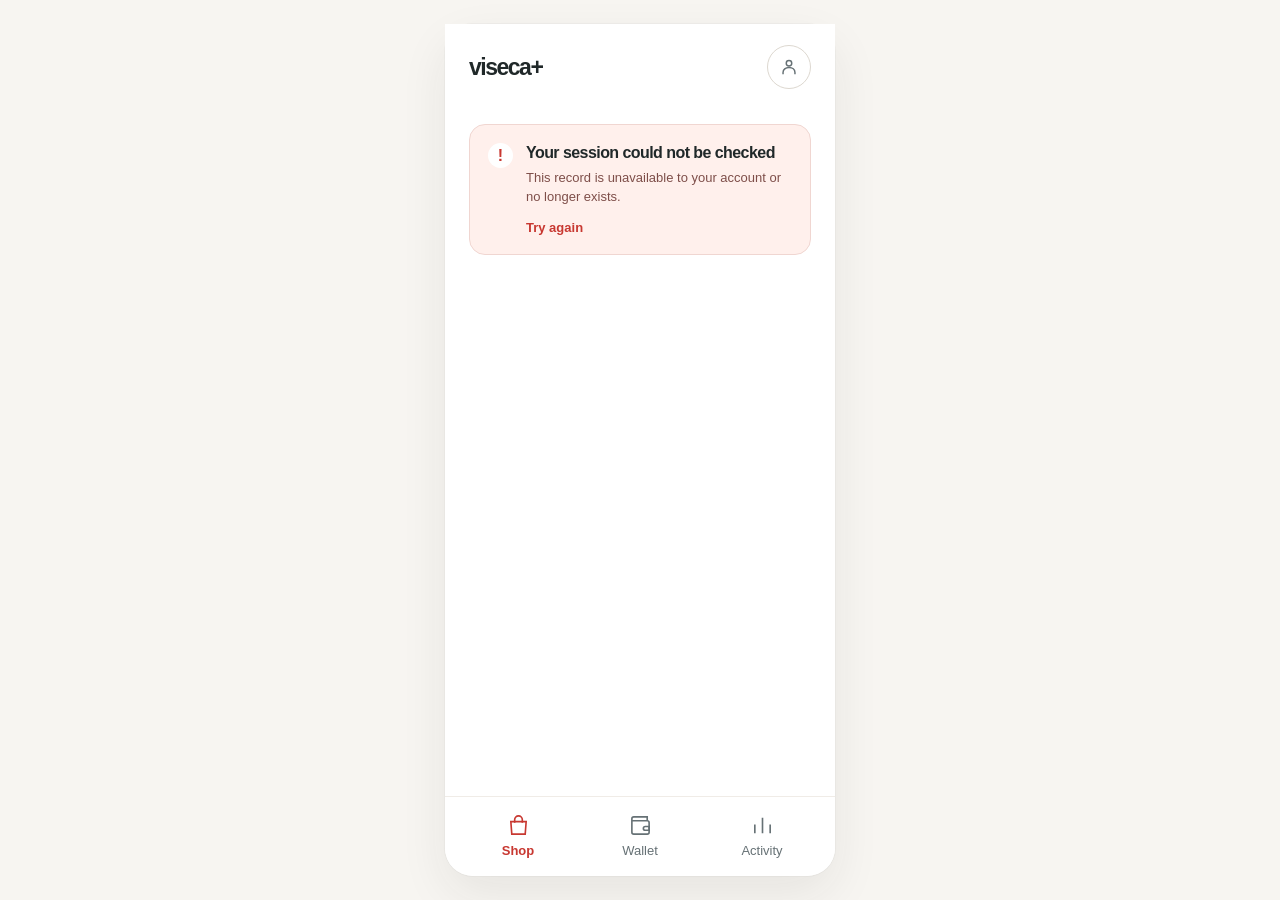
==== app/index.html @ e8a4b371 "Merge pull request #51 from davidfarah2003/lane/app-outcome-copy app: clarify resolved outcomes and " ====
<!doctype html>
<html lang="en">
<head>
  <meta charset="utf-8" />
  <meta name="viewport" content="width=device-width, initial-scale=1" />
  <meta name="theme-color" content="#f7f5f1" />
  <meta name="description" content="Shop with an agent and review its spending permissions in Viseca Wallet." />
  <title>Viseca+ | Shop and Wallet</title>
  <link rel="icon" href="./favicon.svg" type="image/svg+xml" />
  <link rel="stylesheet" href="./styles.css" />
  <script src="./api.js" defer></script>
  <script src="./app.js" defer></script>
</head>
<body>
  <div class="app-shell">
    <header class="app-header">
      <button class="wordmark" type="button" data-route="shop" aria-label="Viseca+ Shop">viseca<span>+</span></button>
      <button class="account-button" type="button" data-action="account" aria-label="Account"><svg viewBox="0 0 24 24" fill="none" stroke="currentColor" stroke-width="1.6" aria-hidden="true"><circle cx="12" cy="8" r="3"/><path d="M5.5 20v-2c0-3.2 2.8-5.5 6.5-5.5s6.5 2.3 6.5 5.5v2"/></svg></button>
    </header>
    <main id="main-content" tabindex="-1">
      <div id="screen" aria-live="polite" aria-busy="true"><div class="loading-state"><span class="spinner" aria-hidden="true"></span>Opening Wallet…</div></div>
    </main>
    <nav class="bottom-nav" aria-label="Main navigation">
      <button type="button" data-route="shop" class="nav-button is-active" aria-current="page"><svg viewBox="0 0 24 24" fill="none" stroke="currentColor" stroke-width="1.7" aria-hidden="true"><path d="M4 8h16l-1 13H5L4 8Z"/><path d="M8 9V6a4 4 0 0 1 8 0v3"/></svg><span>Shop</span></button>
      <button type="button" data-route="wallet" class="nav-button"><svg viewBox="0 0 24 24" fill="none" stroke="currentColor" stroke-width="1.7" aria-hidden="true"><path d="M3 7V5a2 2 0 0 1 2-2h14v4M3 7h16a2 2 0 0 1 2 2v10a2 2 0 0 1-2 2H5a2 2 0 0 1-2-2V7Z"/><path d="M17 13h4v4h-4a2 2 0 1 1 0-4Z"/></svg><span>Wallet</span><i id="wallet-indicator" hidden></i></button>
      <button type="button" data-route="activity" class="nav-button"><svg viewBox="0 0 24 24" fill="none" stroke="currentColor" stroke-width="1.7" aria-hidden="true"><path d="M4 20V11M12 20V4M20 20v-9"/></svg><span>Activity</span></button>
    </nav>
  </div>
  <div id="overlay-root"></div>
  <div id="toast-root" class="toast-root" aria-live="assertive" aria-atomic="true"></div>
</body>
</html>
---- app/styles.css ----
:root {
  color-scheme: light;
  --canvas: #f7f5f1;
  --surface: #fff;
  --ink: #202829;
  --muted: #667175;
  --line: #e9e5df;
  --accent: #c83831;
  --accent-dark: #ac2e28;
  --accent-soft: #fff0ec;
  --amber: #8b551a;
  --amber-soft: #fff5df;
  --green: #13634f;
  --green-soft: #ebf8f3;
  --shadow: 0 18px 48px rgb(33 39 38 / 8%);
  font-family: Inter, ui-sans-serif, -apple-system, BlinkMacSystemFont, "Segoe UI", sans-serif;
  font-synthesis: none;
  text-rendering: optimizeLegibility;
  -webkit-font-smoothing: antialiased;
}

*, *::before, *::after { box-sizing: border-box; }
html { min-width: 320px; background: var(--canvas); }
body { min-width: 320px; min-height: 100vh; margin: 0; color: var(--ink); background: var(--canvas); }
button, input, textarea, select { font: inherit; }
button { -webkit-tap-highlight-color: transparent; }
button:not(:disabled) { cursor: pointer; }
button:disabled { cursor: not-allowed; opacity: .48; }
a { color: inherit; }
img, svg { display: block; max-width: 100%; }
textarea { resize: vertical; }
.composer textarea { resize: none; }
:focus-visible { outline: 3px solid var(--accent); outline-offset: 3px; }
::selection { background: #f6d2cc; color: var(--ink); }

.app-shell, .app, .shell {
  width: min(100%, 390px);
  min-height: 100dvh;
  margin-inline: auto;
  background: var(--surface);
  box-shadow: 0 0 0 1px rgb(32 40 41 / 3%), var(--shadow);
}
.app-shell, .app, .shell { position: relative; display: flex; flex-direction: column; }
.app-main, main { flex: 1; min-width: 0; }
.app-main, .main-content { padding-bottom: 0; }
.view, .shop-view, .wallet-view, .activity-view, .review-view { min-width: 0; }
.shop-view, .wallet-view, .activity-view, .review-view { padding: 28px 24px 36px; }

.app-header, .site-header, .topbar {
  display: flex;
  align-items: center;
  justify-content: space-between;
  min-height: 76px;
  padding: 18px 24px 8px;
  background: var(--surface);
}
.wordmark, .brand, .brand-word {
  color: var(--ink);
  font-size: 23px;
  font-weight: 780;
  line-height: 1;
  letter-spacing: -.065em;
  text-decoration: none;
}
.wordmark { min-height: 44px; padding: 0; border: 0; background: transparent; }
.wordmark b, .wordmark span, .brand-word span { color: var(--ink); }
.profile-button, .avatar-button, .header-avatar, .top-avatar, .account-button {
  display: grid;
  width: 44px;
  height: 44px;
  flex: 0 0 44px;
  place-items: center;
  border: 1px solid #ddd8d0;
  border-radius: 50%;
  background: var(--surface);
  color: var(--muted);
}
.account-button svg { width: 22px; height: 22px; }

h1, h2, h3, p { overflow-wrap: break-word; }
h1, h2, h3 { color: var(--ink); }
h1 { margin: 0; font-size: 35px; font-weight: 720; line-height: 1.12; letter-spacing: -.045em; }
h2 { margin: 0; font-size: 23px; font-weight: 700; line-height: 1.22; letter-spacing: -.035em; }
h3 { margin: 0; font-size: 18px; font-weight: 700; line-height: 1.27; letter-spacing: -.025em; }
p { margin: 0; line-height: 1.48; }
.eyebrow, .overline, .card-label {
  display: block;
  color: var(--muted);
  font-size: 11px;
  font-weight: 670;
  line-height: 1.35;
  letter-spacing: .01em;
  text-transform: uppercase;
}
.muted, .subtitle, .view-subtitle { color: var(--muted); }
.small, small { font-size: 12px; }
.card, .need-card, .permission-card, .activity-card, .review-summary, .evidence-card {
  border-radius: 22px;
  background: var(--surface);
}

.button, .primary-button, .secondary-button, .action-button {
  display: inline-flex;
  min-height: 48px;
  align-items: center;
  justify-content: center;
  gap: 8px;
  padding: 11px 18px;
  border: 1px solid transparent;
  border-radius: 15px;
  font-size: 15px;
  font-weight: 680;
  line-height: 1.2;
  text-align: center;
  text-decoration: none;
  transition: background .18s ease, border-color .18s ease, transform .18s ease;
}
.button:active:not(:disabled), .primary-button:active:not(:disabled), .secondary-button:active:not(:disabled) { transform: translateY(1px); }
.button-primary, .primary-button, .action-button.is-primary { background: var(--accent); color: #fff; }
.button-primary:hover:not(:disabled), .primary-button:hover:not(:disabled), .action-button.is-primary:hover:not(:disabled) { background: var(--accent-dark); }
.button-secondary, .secondary-button, .action-button.is-secondary { border-color: #e3dbd2; background: #fff; color: var(--ink); }
.button-secondary:hover:not(:disabled), .secondary-button:hover:not(:disabled), .action-button.is-secondary:hover:not(:disabled) { background: #faf8f5; }
.text-button, .link-button { padding: 0; border: 0; background: transparent; color: var(--accent); font-weight: 650; }

.bottom-nav {
  position: sticky;
  z-index: 20;
  bottom: 0;
  display: grid;
  grid-template-columns: repeat(3, minmax(0, 1fr));
  min-height: calc(80px + env(safe-area-inset-bottom));
  padding: 8px 12px calc(8px + env(safe-area-inset-bottom));
  border-top: 1px solid #f0ece7;
  background: var(--surface);
}
.nav-button {
  position: relative;
  display: flex;
  min-width: 0;
  flex-direction: column;
  align-items: center;
  justify-content: center;
  gap: 6px;
  border: 0;
  background: transparent;
  color: var(--muted);
  font-size: 13px;
  font-weight: 530;
  line-height: 1.2;
}
.nav-button svg, .nav-button .nav-icon { width: 23px; height: 23px; color: currentColor; }
.nav-button[aria-current="page"], .nav-button.is-active, .nav-button.active { color: var(--accent); font-weight: 700; }
.nav-button i { position: absolute; top: 8px; right: calc(50% - 19px); width: 6px; height: 6px; border: 1px solid #fff; border-radius: 50%; background: var(--accent); }

.shop-view { min-height: calc(100dvh - 156px); display: flex; flex-direction: column; }
.shop-intro { padding-top: 22px; }
.shop-intro h1 { max-width: 300px; font-size: 39px; line-height: 1.13; }
.shop-intro p { margin-top: 10px; color: var(--muted); }
.orbit {
  position: relative;
  display: grid;
  width: min(100%, 290px);
  height: 150px;
  flex: 0 0 auto;
  place-items: center;
  margin: 28px auto 24px;
}
.orbit-ring {
  position: absolute;
  width: 230px;
  height: 77px;
  border: 1px solid #e9e4df;
  border-radius: 50%;
}
.orbit-ring.one { transform: rotate(-13deg); animation: orbit-one 15s ease-in-out infinite alternate; }
.orbit-ring.two { transform: rotate(13deg); animation: orbit-two 17s ease-in-out infinite alternate; }
.orbit-glow { position: absolute; inset: 17px 17px; border-radius: 50%; background: radial-gradient(ellipse, #fcebe8 0, #f9f3ed 30%, transparent 70%); filter: blur(9px); animation: orbit-breathe 6s ease-in-out infinite alternate; }
.category-float { position: absolute; z-index: 2; display: inline-flex; align-items: center; gap: 4px; padding: 5px 9px; border: 1px solid #eee7df; border-radius: 100px; background: rgb(255 255 255 / 88%); color: #556267; box-shadow: 0 5px 18px rgb(49 34 31 / 6%); font-size: 10px; font-weight: 620; letter-spacing: .02em; animation: category-drift 5s ease-in-out infinite alternate; }
.category-float svg { width: 12px; height: 12px; flex: 0 0 12px; }
.category-float.tech { left: 2px; top: 11px; }
.category-float.travel { right: 3px; top: 8px; animation-delay: -2s; }
.category-float.gifts { left: 3px; bottom: 10px; animation-delay: -3s; }
.category-float.home { right: 2px; bottom: 13px; animation-delay: -1s; }
.category-float.style { left: calc(50% - 19px); bottom: -9px; animation-delay: -4s; }
@keyframes orbit-one { to { transform: rotate(-21deg) scale(1.04); } }
@keyframes orbit-two { to { transform: rotate(22deg) scale(.98); } }
@keyframes orbit-breathe { to { opacity: .55; transform: scale(1.12); } }
@keyframes category-drift { to { transform: translateY(-6px); } }
.orbit-center, .orbit-core {
  position: relative;
  z-index: 1;
  display: grid;
  width: 56px;
  height: 56px;
  place-items: center;
  border: 1px solid var(--accent);
  border-radius: 50%;
  background: #fff;
  color: var(--accent);
  font-size: 26px;
}
.orbit-dot { position: absolute; z-index: 1; width: 7px; height: 7px; border-radius: 50%; background: var(--accent); }
.orbit-dot { left: 13%; top: 34%; }
.orbit-dot::after { position: absolute; left: 205px; top: 31px; width: 6px; height: 6px; border-radius: 50%; background: var(--muted); content: ""; }
.composer {
  position: relative;
  display: grid;
  min-height: 136px;
  padding: 20px 20px 54px;
  border: 1px solid #e4ded6;
  border-radius: 23px;
  background: #fff;
}
.composer textarea, .composer input {
  width: 100%;
  min-height: 38px;
  padding: 0;
  border: 0;
  outline: 0;
  background: transparent;
  color: var(--ink);
  font-size: 17px;
  line-height: 1.45;
}
.composer textarea { min-height: 62px; padding-right: 50px; overflow-y: hidden; }
.composer textarea::placeholder, .composer input::placeholder { color: #687479; opacity: 1; }
.composer:focus-within { border-color: var(--accent); box-shadow: 0 0 0 3px rgb(200 56 49 / 10%); }
.prompt-example { display: grid; gap: 7px; min-height: 98px; margin-top: 15px; padding: 13px 16px; border: 1px solid #f0e9e5; border-radius: 17px; background: linear-gradient(125deg, #fffefd 20%, #fbf6f2 100%); color: var(--muted); }
.prompt-example span { color: #525e61; font-size: 10px; font-weight: 650; letter-spacing: .07em; }
.prompt-example button { display: flex; min-height: 44px; align-items: center; padding: 0; border: 0; background: transparent; color: #58666a; font-size: 14px; line-height: 1.35; text-align: left; text-shadow: 0 0 15px rgb(200 56 49 / 8%); }
.prompt-example button::before { width: 7px; height: 7px; flex: 0 0 7px; margin-right: 11px; border-radius: 50%; background: var(--accent); box-shadow: 0 0 0 5px rgb(200 56 49 / 7%); content: ""; }
.prompt-example button:hover { color: var(--accent-dark); }
.request-hint { margin-top: 10px; color: #566468; font-size: 12px; line-height: 1.45; }
.clarification { display: grid; gap: 9px; margin-top: 15px; padding: 15px; border: 1px solid #f0e9e5; border-radius: 17px; background: linear-gradient(125deg, #fffefd 20%, #fbf6f2 100%); }
.clarification label { color: var(--ink); font-size: 14px; font-weight: 650; }
.clarification textarea { width: 100%; min-height: 72px; padding: 11px 12px; border: 1px solid #e4ded6; border-radius: 12px; background: #fff; color: var(--ink); font-size: 14px; line-height: 1.45; resize: none; overflow-y: hidden; }
.clarification small { color: var(--muted); font-size: 11px; line-height: 1.45; }
.composer-actions { display: flex; align-items: flex-end; justify-content: space-between; gap: 12px; }
.composer-submit, .send-button {
  display: grid;
  width: 42px;
  height: 42px;
  flex: 0 0 42px;
  place-items: center;
  border: 0;
  border-radius: 15px;
  background: #e9e6e1;
  color: #687479;
  font-size: 24px;
}
.composer-submit:not(:disabled):hover, .send-button:not(:disabled):hover { background: var(--accent-dark); color: #fff; }
.send-button:not(:disabled) { background: var(--accent); color: #fff; }
.send-button { width: 44px; height: 44px; font-size: 13px; font-weight: 680; }
.send-button svg { width: 21px; height: 21px; }
.composer .send-button { position: absolute; right: 17px; bottom: 17px; }
.agent-state { margin-top: 20px; color: var(--accent); font-size: 14px; font-weight: 650; }
.agent-state span { color: var(--muted); font-weight: 450; }
.agent-state button { width: fit-content; padding: 0; border: 0; background: transparent; color: var(--accent); text-align: left; }
.agent-state small, .agent-state a { color: var(--muted); font-size: 13px; font-weight: 450; text-decoration: none; }
.shop-plan { margin-top: 24px; padding: 20px; border: 1px solid var(--line); border-radius: 20px; background: #fff; }
.shop-plan h2 { font-size: 20px; }
.shop-plan p { margin-top: 8px; color: var(--muted); }
.shop-plan .text-button { margin-top: 17px; }
.external-agent { margin-top: 12px; color: var(--muted); font-size: 13px; line-height: 1.5; }

.page-title { margin-bottom: 22px; }
.page-title h1 { font-size: 36px; }
.section-kicker { color: var(--muted); font-size: 11px; font-weight: 650; line-height: 1.3; text-transform: uppercase; }
.section-kicker.amber-text { color: var(--amber); }
.calm-copy { color: var(--muted); font-size: 14px; line-height: 1.52; }
.wallet-view, .activity-view { min-height: calc(100dvh - 156px); padding-top: 35px; background: var(--canvas); }
.wallet-tabs, .inspector-tabs {
  display: grid;
  grid-template-columns: repeat(3, minmax(0, 1fr));
  gap: 3px;
  min-height: 52px;
  padding: 4px;
  border-radius: 16px;
  background: #f6f4f1;
}
.wallet-tabs button, .inspector-tabs button {
  min-width: 0;
  padding: 7px 5px;
  border: 0;
  border-radius: 12px;
  background: transparent;
  color: var(--muted);
  font-size: 13px;
  font-weight: 580;
}
.wallet-tabs button.selected, .wallet-tabs button[aria-selected="true"], .inspector-tabs button.selected, .inspector-tabs button[aria-selected="true"] {
  background: #fff;
  color: var(--ink);
  font-weight: 700;
  box-shadow: 0 2px 8px rgb(32 40 41 / 5%);
}
.wallet-section { display: grid; align-content: start; gap: 20px; padding-top: 39px; }
.wallet-section > h2 { font-size: 20px; }
.wallet-section > .calm-copy { margin-top: -4px; }
#pending-list { display: grid; gap: 18px; }
.need-card {
  position: relative;
  display: grid;
  gap: 9px;
  width: 100%;
  min-height: 150px;
  padding: 23px 50px 22px 20px;
  border: 0;
  border-radius: 23px;
  background: #fff;
  color: var(--ink);
  text-align: left;
  transition: transform .18s ease, box-shadow .18s ease;
}
.wallet-section > .need-card, #pending-list > .need-card { box-shadow: 0 0 0 1px #f3efea; }
.need-card:hover { transform: translateY(-2px); box-shadow: 0 8px 24px rgb(32 40 41 / 8%); }
.need-card .section-kicker { font-size: 10px; }
.need-card strong { font-size: 20px; font-weight: 700; line-height: 1.25; letter-spacing: -.02em; }
.need-card > span:not(.section-kicker) { color: var(--muted); font-size: 15px; line-height: 1.35; }
.need-card small { color: var(--amber); font-size: 13px; line-height: 1.4; }
.need-card b { position: absolute; right: 24px; top: 50%; transform: translateY(-50%); color: var(--accent); font-size: 30px; font-weight: 350; line-height: 1; }
.need-card.uncertain-card { background: var(--amber-soft); box-shadow: none; }
.uncertain-card .section-kicker, .uncertain-card b { color: var(--amber); }
.permission-card { display: grid; gap: 10px; padding: 23px 21px; background: var(--green-soft); }
.permission-card .section-kicker { color: var(--green); }
.permission-card h3 { font-size: 20px; }
.permission-card > strong { font-size: 34px; font-weight: 720; letter-spacing: -.04em; }
.permission-card > p { color: #47695e; font-size: 13px; }
.permission-stats { display: grid; grid-template-columns: 1fr auto; gap: 12px 10px; margin-top: 10px; padding-top: 18px; border-top: 1px solid rgb(19 99 79 / 13%); font-size: 13px; }
.permission-stats span { color: #526d63; }
.permission-stats b { color: var(--ink); text-align: right; }
.rule-group { display: grid; gap: 14px; padding: 20px; border: 1px solid var(--line); border-radius: 19px; background: #fff; }
.rule-group h3 { font-size: 17px; }
.rule-group > p { color: var(--muted); font-size: 14px; }
.rule-item { display: flex; align-items: flex-start; gap: 10px; color: var(--ink); font-size: 14px; line-height: 1.43; }
.rule-item + .rule-item { padding-top: 13px; border-top: 1px solid var(--line); }
.rule-check { color: var(--green); font-weight: 750; }
.rule-actions { display: grid; gap: 14px; margin-top: 2px; }
.danger-link { width: fit-content; padding: 7px 0; border: 0; background: transparent; color: var(--accent); font-weight: 670; }
.outline-button {
  display: inline-flex;
  min-height: 47px;
  align-items: center;
  justify-content: center;
  padding: 10px 18px;
  border: 1px solid #e2d9d1;
  border-radius: 15px;
  background: #fff;
  color: var(--ink);
  font-size: 14px;
  font-weight: 680;
  text-align: center;
}
.outline-button:hover:not(:disabled) { border-color: var(--accent); color: var(--accent); }
.wallet-empty { padding: 30px 20px; border-radius: 20px; background: #fff; }
.wallet-empty h2 { font-size: 18px; }
.wallet-empty p { margin-top: 9px; color: var(--muted); font-size: 14px; }

.activity-tabs { display: flex; gap: 5px; justify-content: space-between; margin-bottom: 33px; }
.activity-tabs button { min-height: 44px; padding: 8px 13px; border: 0; border-radius: 24px; background: transparent; color: var(--muted); font-size: 13px; font-weight: 570; }
.activity-tabs button.selected, .activity-tabs button[aria-selected="true"] { background: var(--ink); color: #fff; }
#activity-list { display: grid; gap: 13px; }
.date-group { margin: 5px 0 10px; color: var(--muted); font-size: 13px; font-weight: 600; }
.activity-card { display: grid; gap: 14px; width: 100%; padding: 22px 19px; border: 1px solid #f3f0eb; border-radius: 22px; background: #fff; text-align: left; transition: box-shadow .18s ease, transform .18s ease; }
.activity-card:hover { transform: translateY(-2px); box-shadow: 0 8px 24px rgb(32 40 41 / 7%); }
.activity-card-top { display: flex; align-items: center; gap: 11px; min-width: 0; }
.activity-card-top strong { min-width: 0; flex: 1; overflow: hidden; color: var(--ink); font-size: 16px; font-weight: 700; text-overflow: ellipsis; white-space: nowrap; }
.activity-card-top b { color: var(--ink); font-size: 15px; font-weight: 690; white-space: nowrap; }
.outcome-icon { display: grid; width: 20px; height: 20px; flex: 0 0 20px; place-items: center; font-size: 17px; font-weight: 700; }
.outcome-icon.approved { color: var(--green); }
.outcome-icon.blocked { color: var(--accent); }
.outcome-icon.uncertain { color: var(--amber); }
.activity-product { color: var(--muted); font-size: 14px; }
.activity-card-bottom { display: flex; align-items: center; justify-content: space-between; gap: 12px; font-size: 12px; }
.activity-card-bottom .approved { color: var(--green); font-weight: 650; }
.activity-card-bottom .blocked { color: var(--accent); font-weight: 650; }
.activity-card-bottom .uncertain { color: var(--amber); font-weight: 650; }
.activity-card-bottom time { color: var(--muted); }
.activity-disclaimer { margin-top: 42px; color: var(--muted); font-size: 12px; line-height: 1.6; }
.activity-view { display: flex; min-height: calc(100dvh - 156px); flex-direction: column; }
#activity-list { flex: 1; }
.activity-disclaimer { margin-top: auto; padding-top: 42px; }

.review-view { display: flex; min-height: calc(100dvh - 156px); flex-direction: column; padding-top: 15px; padding-bottom: 0; }
.back-button { width: fit-content; min-height: 44px; margin: 0 0 12px; padding: 2px 0; border: 0; background: transparent; color: var(--accent); font-size: 14px; font-weight: 620; }
.review-view .page-title { margin-bottom: 8px; }
.review-view .page-title h1 { font-size: 31px; }
.review-subtitle { margin-bottom: 25px; color: var(--muted); font-size: 14px; }
.review-summary { display: grid; gap: 11px; padding: 23px 21px; border: 1px solid #f0ebe5; background: #fff; }
.review-summary h2 { font-size: 19px; }
.review-summary > strong { margin-top: 9px; font-size: 38px; font-weight: 720; letter-spacing: -.045em; line-height: 1.1; }
.review-summary > small { color: var(--muted); font-size: 10px; font-weight: 650; letter-spacing: .025em; }
.review-rules { display: grid; gap: 15px; margin-top: 27px; }
.review-rules > h2, .questions > h2 { font-size: 19px; }
.review-rules .rule-group { padding: 15px 17px; }
.review-rules .rule-group h3 { color: var(--muted); font-size: 14px; }
.review-rules details, .inspector-body details { border-bottom: 1px solid var(--line); }
.review-rules summary, .inspector-body summary { padding: 14px 0; color: var(--ink); font-size: 14px; font-weight: 650; cursor: pointer; }
.review-rules details p { padding-bottom: 14px; color: var(--muted); font-size: 13px; line-height: 1.5; }
.review-rules details p + p { padding-top: 9px; border-top: 1px solid var(--line); }
.questions { display: grid; gap: 16px; margin-top: 26px; }
.question { display: grid; gap: 13px; padding: 18px; border: 1px solid var(--line); border-radius: 18px; background: #fff; }
.question > strong { font-size: 14px; line-height: 1.4; }
.choices { display: flex; flex-wrap: wrap; gap: 8px; }
.choices button { min-height: 44px; padding: 7px 13px; border: 1px solid var(--line); border-radius: 11px; background: #fff; color: var(--muted); font-size: 13px; }
.choices button.selected, .choices button[aria-pressed="true"] { border-color: var(--accent); background: var(--accent-soft); color: var(--accent-dark); font-weight: 650; }
.uncertainty-note { color: var(--amber); font-size: 13px; line-height: 1.5; }
.review-spacer { flex: 1; min-height: 28px; }
.review-actions {
  position: sticky;
  z-index: 8;
  bottom: calc(80px + env(safe-area-inset-bottom));
  display: grid;
  grid-template-columns: 1fr 1.38fr;
  gap: 12px;
  margin: 0 -24px;
  padding: 16px 24px;
  border-top: 1px solid var(--line);
  background: #fff;
}

body.dialog-open { overflow: hidden; }
.overlay-backdrop {
  position: fixed;
  z-index: 50;
  inset: 0;
  display: flex;
  align-items: flex-end;
  justify-content: center;
  padding: 0;
  background: rgb(22 28 28 / 43%);
  animation: fade-in .18s ease-out;
}
.overlay {
  position: relative;
  width: min(100%, 390px);
  max-height: min(94dvh, 900px);
  overflow: auto;
  overscroll-behavior: contain;
  padding: 33px 24px calc(26px + env(safe-area-inset-bottom));
  border-radius: 25px 25px 0 0;
  background: var(--surface);
  box-shadow: 0 -16px 50px rgb(18 27 27 / 15%);
  animation: sheet-in .22s ease-out;
}
.overlay:focus { outline: 3px solid var(--accent); outline-offset: -3px; }
.overlay-close { position: absolute; top: 9px; right: 12px; display: grid; width: 44px; height: 44px; place-items: center; border: 0; border-radius: 50%; background: #f6f4f1; color: var(--muted); font-size: 22px; line-height: 1; }
.overlay > .section-kicker { max-width: calc(100% - 40px); }
.overlay h2 { margin-top: 14px; max-width: calc(100% - 8px); font-size: 26px; }
.overlay h3 { margin: 26px 0 14px; font-size: 19px; }
.overlay-intro { margin-top: 9px; color: var(--muted); font-size: 15px; line-height: 1.5; }
.overlay > .calm-copy { margin-top: 18px; }
.purchase-highlight { display: grid; gap: 8px; margin-top: 22px; padding: 20px; border-radius: 20px; background: var(--canvas); }
.purchase-highlight > span { color: var(--muted); font-size: 12px; font-weight: 650; text-transform: uppercase; }
.purchase-highlight > strong { font-size: 30px; font-weight: 710; letter-spacing: -.035em; }
.purchase-highlight > p { color: var(--muted); font-size: 14px; }
.evidence-list { display: grid; gap: 10px; }
.evidence-card { display: flex; align-items: flex-start; gap: 12px; padding: 14px 15px; border-radius: 15px; background: #f8f8f6; }
.evidence-card > span { display: grid; width: 21px; height: 21px; flex: 0 0 21px; place-items: center; border-radius: 50%; background: #fff; color: var(--muted); font-size: 13px; font-weight: 750; }
.evidence-card > div { min-width: 0; }
.evidence-card strong { display: block; font-size: 14px; font-weight: 680; text-transform: capitalize; }
.evidence-card p { margin-top: 3px; color: var(--muted); font-size: 13px; line-height: 1.4; }
.evidence-card small { display: block; margin-top: 5px; color: var(--muted); font-size: 11px; overflow-wrap: anywhere; }
.evidence-card.pass { background: var(--green-soft); }
.evidence-card.pass > span { color: var(--green); }
.evidence-card.fail { background: var(--accent-soft); }
.evidence-card.fail > span { color: var(--accent); }
.evidence-card.uncertain { background: var(--amber-soft); }
.evidence-card.uncertain > span { color: var(--amber); }
.overlay-actions { position: sticky; bottom: calc(-26px - env(safe-area-inset-bottom)); display: grid; grid-template-columns: 1fr 1.35fr; gap: 12px; margin: 25px -24px calc(-26px - env(safe-area-inset-bottom)); padding: 15px 24px calc(18px + env(safe-area-inset-bottom)); border-top: 1px solid var(--line); background: #fff; }
.overlay > .text-button { display: inline-flex; margin-top: 22px; }

.inspector-tabs { margin-top: 19px; }
.inspector-body { padding-top: 29px; }
.inspector-body > h3 { margin-top: 28px; }
.inspector-body > p { margin-top: 11px; color: var(--muted); font-size: 14px; line-height: 1.52; }
.inspector-outcome { display: grid; gap: 14px; min-height: 142px; align-content: center; padding: 22px 20px; border-radius: 21px; background: var(--green-soft); }
.inspector-outcome.approve { background: var(--green-soft); }
.inspector-outcome.decline { background: var(--accent-soft); }
.inspector-outcome.step_up { background: var(--amber-soft); }
.inspector-outcome > span { color: var(--green); font-size: 11px; font-weight: 700; }
.inspector-outcome.decline > span { color: var(--accent); }
.inspector-outcome.step_up > span { color: var(--amber); }
.inspector-outcome h3 { max-width: 265px; margin: 0; font-size: 21px; line-height: 1.2; }
.check-count { margin-top: 22px !important; font-size: 13px !important; font-weight: 650; }
.record-grid { display: grid; grid-template-columns: minmax(0, 1fr) minmax(0, 1.3fr); gap: 13px 10px; padding: 17px; border-radius: 16px; background: var(--canvas); font-size: 12px; }
.record-grid span { color: var(--muted); }
.record-grid strong { overflow-wrap: anywhere; }
pre { max-height: 260px; overflow: auto; margin: 0 0 15px; padding: 14px; border: 1px solid var(--line); border-radius: 12px; background: #f9f8f5; color: var(--ink); font-size: 11px; line-height: 1.45; white-space: pre-wrap; overflow-wrap: anywhere; }

.login-view { display: grid; gap: 18px; align-content: center; min-height: calc(100dvh - 156px); padding: 35px 24px 55px; }
.login-view h1 { font-size: 34px; }
.login-view p { color: var(--muted); font-size: 14px; }
.login-view label { margin-top: 10px; font-size: 13px; font-weight: 650; }
.login-view input { width: 100%; min-height: 49px; padding: 12px 14px; border: 1px solid #ddd8d0; border-radius: 13px; background: #fff; color: var(--ink); font-size: 15px; }
.confirmed-state { display: grid; min-height: calc(100dvh - 156px); align-content: center; justify-items: center; gap: 13px; padding: 28px 24px; text-align: center; }
.confirmed-state > span { display: grid; width: 62px; height: 62px; place-items: center; border-radius: 50%; background: var(--green-soft); color: var(--green); font-size: 29px; }
.confirmed-state p { max-width: 280px; color: var(--muted); }
.loading-state { display: flex; min-height: 270px; align-items: center; justify-content: center; gap: 11px; padding: 24px; color: var(--muted); font-size: 14px; }
.spinner { width: 17px; height: 17px; flex: 0 0 17px; border: 2px solid #e7e1da; border-top-color: var(--accent); border-radius: 50%; animation: spin .8s linear infinite; }
.error-panel { display: flex; gap: 13px; margin: 24px; padding: 18px; border: 1px solid #f0d6d1; border-radius: 16px; background: var(--accent-soft); }
.error-panel > span { display: grid; width: 25px; height: 25px; flex: 0 0 25px; place-items: center; border-radius: 50%; background: #fff; color: var(--accent); font-weight: 750; }
.error-panel h2 { font-size: 16px; }
.error-panel p { margin: 5px 0 12px; color: #7e4e49; font-size: 13px; overflow-wrap: anywhere; }
.error-panel button { padding: 0; border: 0; background: transparent; color: var(--accent); font-size: 13px; font-weight: 680; }
.toast-root { position: fixed; z-index: 70; right: max(18px, calc((100vw - 390px) / 2 + 18px)); bottom: calc(96px + env(safe-area-inset-bottom)); display: grid; gap: 8px; width: min(340px, calc(100vw - 36px)); }
.toast { padding: 13px 15px; border: 1px solid var(--line); border-radius: 14px; background: #fff; box-shadow: var(--shadow); color: var(--ink); font-size: 13px; line-height: 1.45; }
.toast.error { border-color: #edcfca; background: var(--accent-soft); color: #7e3834; }
.toast.success { border-color: #cde4d9; background: var(--green-soft); color: var(--green); }
.sr-only { position: absolute; width: 1px; height: 1px; padding: 0; margin: -1px; overflow: hidden; clip: rect(0, 0, 0, 0); white-space: nowrap; border: 0; }
[hidden] { display: none !important; }

@keyframes spin { to { transform: rotate(360deg); } }
@keyframes fade-in { from { opacity: 0; } to { opacity: 1; } }
@keyframes sheet-in { from { transform: translateY(20px); opacity: .65; } to { transform: translateY(0); opacity: 1; } }

@media (min-width: 720px) {
  body { padding: 24px; }
  .app-shell { min-height: calc(100dvh - 48px); border-radius: 28px; }
  .bottom-nav { border-radius: 0 0 28px 28px; }
  .overlay-backdrop { align-items: center; padding: 24px; }
  .overlay { max-height: min(88dvh, 900px); border-radius: 25px; }
  .toast-root { bottom: 36px; }
}
@media (max-width: 359px) {
  .shop-view, .wallet-view, .activity-view, .review-view { padding-inline: 18px; }
  .app-header { padding-inline: 18px; }
  .review-actions { margin-inline: -18px; padding-inline: 18px; }
  .activity-tabs button { padding-inline: 9px; font-size: 12px; }
  .activity-card-top { gap: 7px; }
  .activity-card-top strong, .activity-card-top b { font-size: 14px; }
}
@media (prefers-reduced-motion: reduce) {
  *, *::before, *::after { scroll-behavior: auto !important; animation-duration: .01ms !important; animation-iteration-count: 1 !important; transition-duration: .01ms !important; }
}
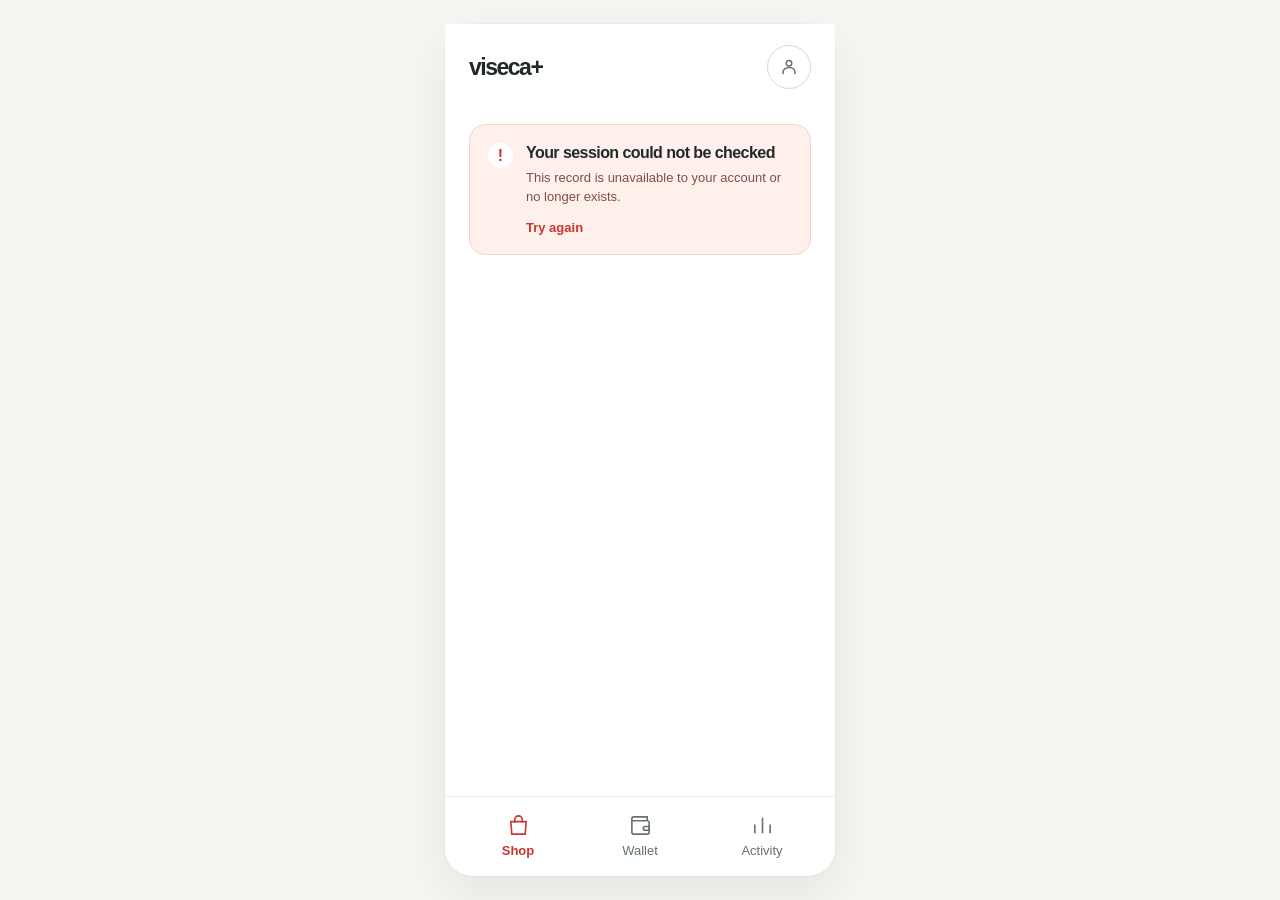
==== commit 0213c23b: "app: load reviewed manual Pair stylesheet" ====
--- a/app/index.html
+++ b/app/index.html
@@ -2,12 +2,16 @@
 <html lang="en">
 <head>
   <meta charset="utf-8" />
+  <meta name="referrer" content="no-referrer" />
   <meta name="viewport" content="width=device-width, initial-scale=1" />
   <meta name="theme-color" content="#f7f5f1" />
   <meta name="description" content="Shop with an agent and review its spending permissions in Viseca Wallet." />
   <title>Viseca+ | Shop and Wallet</title>
   <link rel="icon" href="./favicon.svg" type="image/svg+xml" />
   <link rel="stylesheet" href="./styles.css" />
+  <link rel="stylesheet" href="./identity.css" />
+  <link rel="stylesheet" href="./pair-code.css" />
+  <link rel="stylesheet" href="./harness.css" />
   <script src="./api.js" defer></script>
   <script src="./app.js" defer></script>
 </head>
--- a/app/styles.css
+++ b/app/styles.css
@@ -211,7 +211,7 @@
   border-radius: 23px;
   background: #fff;
 }
-.composer textarea, .composer input {
+.composer textarea {
   width: 100%;
   min-height: 38px;
   padding: 0;
@@ -223,7 +223,7 @@
   line-height: 1.45;
 }
 .composer textarea { min-height: 62px; padding-right: 50px; overflow-y: hidden; }
-.composer textarea::placeholder, .composer input::placeholder { color: #687479; opacity: 1; }
+.composer textarea::placeholder { color: #687479; opacity: 1; }
 .composer:focus-within { border-color: var(--accent); box-shadow: 0 0 0 3px rgb(200 56 49 / 10%); }
 .prompt-example { display: grid; gap: 7px; min-height: 98px; margin-top: 15px; padding: 13px 16px; border: 1px solid #f0e9e5; border-radius: 17px; background: linear-gradient(125deg, #fffefd 20%, #fbf6f2 100%); color: var(--muted); }
 .prompt-example span { color: #525e61; font-size: 10px; font-weight: 650; letter-spacing: .07em; }
@@ -235,10 +235,9 @@
 .clarification label { color: var(--ink); font-size: 14px; font-weight: 650; }
 .clarification textarea { width: 100%; min-height: 72px; padding: 11px 12px; border: 1px solid #e4ded6; border-radius: 12px; background: #fff; color: var(--ink); font-size: 14px; line-height: 1.45; resize: none; overflow-y: hidden; }
 .clarification small { color: var(--muted); font-size: 11px; line-height: 1.45; }
-.composer-actions { display: flex; align-items: flex-end; justify-content: space-between; gap: 12px; }
-.composer-submit, .send-button {
-  display: grid;
-  width: 42px;
+.send-button {
+  display: grid;
+  width: 44px;
   height: 42px;
   flex: 0 0 42px;
   place-items: center;
@@ -246,17 +245,16 @@
   border-radius: 15px;
   background: #e9e6e1;
   color: #687479;
-  font-size: 24px;
-}
-.composer-submit:not(:disabled):hover, .send-button:not(:disabled):hover { background: var(--accent-dark); color: #fff; }
+  font-size: 13px;
+  font-weight: 680;
+}
+.send-button:not(:disabled):hover { background: var(--accent-dark); color: #fff; }
 .send-button:not(:disabled) { background: var(--accent); color: #fff; }
-.send-button { width: 44px; height: 44px; font-size: 13px; font-weight: 680; }
+.send-button { height: 44px; }
 .send-button svg { width: 21px; height: 21px; }
 .composer .send-button { position: absolute; right: 17px; bottom: 17px; }
 .agent-state { margin-top: 20px; color: var(--accent); font-size: 14px; font-weight: 650; }
 .agent-state span { color: var(--muted); font-weight: 450; }
-.agent-state button { width: fit-content; padding: 0; border: 0; background: transparent; color: var(--accent); text-align: left; }
-.agent-state small, .agent-state a { color: var(--muted); font-size: 13px; font-weight: 450; text-decoration: none; }
 .shop-plan { margin-top: 24px; padding: 20px; border: 1px solid var(--line); border-radius: 20px; background: #fff; }
 .shop-plan h2 { font-size: 20px; }
 .shop-plan p { margin-top: 8px; color: var(--muted); }
@@ -321,6 +319,26 @@
 .need-card b { position: absolute; right: 24px; top: 50%; transform: translateY(-50%); color: var(--accent); font-size: 30px; font-weight: 350; line-height: 1; }
 .need-card.uncertain-card { background: var(--amber-soft); box-shadow: none; }
 .uncertain-card .section-kicker, .uncertain-card b { color: var(--amber); }
+.request-history, .permission-list, .mandate-list { display: grid; gap: 12px; }
+.request-history, .permission-list { margin-top: 8px; }
+.request-history h3, .permission-list h3 { font-size: 16px; }
+.request-record, .mandate-choice {
+  display: grid;
+  gap: 8px;
+  width: 100%;
+  padding: 18px;
+  border: 1px solid var(--line);
+  border-radius: 18px;
+  background: #fff;
+  color: var(--ink);
+  text-align: left;
+  overflow-wrap: anywhere;
+}
+.request-record strong, .mandate-choice strong { font-size: 15px; line-height: 1.35; }
+.request-record small, .mandate-choice small { color: var(--muted); font-size: 13px; line-height: 1.4; }
+.request-button, .mandate-choice { cursor: pointer; }
+.request-button > span:last-child { color: var(--accent); font-size: 13px; font-weight: 680; }
+.mandate-choice.is-selected { border-color: var(--accent); box-shadow: 0 0 0 1px var(--accent); }
 .permission-card { display: grid; gap: 10px; padding: 23px 21px; background: var(--green-soft); }
 .permission-card .section-kicker { color: var(--green); }
 .permission-card h3 { font-size: 20px; }
@@ -331,6 +349,7 @@
 .permission-stats b { color: var(--ink); text-align: right; }
 .rule-group { display: grid; gap: 14px; padding: 20px; border: 1px solid var(--line); border-radius: 19px; background: #fff; }
 .rule-group h3 { font-size: 17px; }
+.rule-section-heading { font-size: 16px; }
 .rule-group > p { color: var(--muted); font-size: 14px; }
 .rule-item { display: flex; align-items: flex-start; gap: 10px; color: var(--ink); font-size: 14px; line-height: 1.43; }
 .rule-item + .rule-item { padding-top: 13px; border-top: 1px solid var(--line); }
@@ -378,6 +397,9 @@
 .activity-card-bottom time { color: var(--muted); }
 .activity-disclaimer { margin-top: 42px; color: var(--muted); font-size: 12px; line-height: 1.6; }
 .activity-view { display: flex; min-height: calc(100dvh - 156px); flex-direction: column; }
+.activity-view > .calm-copy { margin-bottom: 9px; }
+.activity-view > .text-button { align-self: flex-start; margin-bottom: 22px; }
+.activity-view > .outline-button { align-self: flex-start; margin-top: 16px; }
 #activity-list { flex: 1; }
 .activity-disclaimer { margin-top: auto; padding-top: 42px; }
 
@@ -386,6 +408,7 @@
 .review-view .page-title { margin-bottom: 8px; }
 .review-view .page-title h1 { font-size: 31px; }
 .review-subtitle { margin-bottom: 25px; color: var(--muted); font-size: 14px; }
+.review-version { display: block; margin-top: 8px; color: var(--ink); font-weight: 650; }
 .review-summary { display: grid; gap: 11px; padding: 23px 21px; border: 1px solid #f0ebe5; background: #fff; }
 .review-summary h2 { font-size: 19px; }
 .review-summary > strong { margin-top: 9px; font-size: 38px; font-weight: 720; letter-spacing: -.045em; line-height: 1.1; }
@@ -398,6 +421,20 @@
 .review-rules summary, .inspector-body summary { padding: 14px 0; color: var(--ink); font-size: 14px; font-weight: 650; cursor: pointer; }
 .review-rules details p { padding-bottom: 14px; color: var(--muted); font-size: 13px; line-height: 1.5; }
 .review-rules details p + p { padding-top: 9px; border-top: 1px solid var(--line); }
+.boundary-results { display: grid; gap: 12px; margin-top: 27px; }
+.boundary-results h2 { font-size: 19px; }
+.boundary-results > p { color: var(--muted); font-size: 13px; line-height: 1.5; }
+.boundary-results .boundary-meta { font-size: 12px; }
+.boundary-list { display: grid; gap: 10px; }
+.boundary-card { padding: 16px 17px; border: 1px solid var(--line); border-radius: 14px; background: #fff; }
+.boundary-card h3 { margin: 7px 0 10px; font-size: 15px; line-height: 1.4; }
+.boundary-card p { margin-top: 5px; color: var(--muted); font-size: 13px; line-height: 1.5; }
+.boundary-card strong { color: var(--ink); }
+.boundary-number { color: var(--accent); font-size: 10px; font-weight: 700; letter-spacing: .06em; }
+.agent-examples { margin-top: 14px; border-bottom: 1px solid var(--line); }
+.agent-examples summary { padding: 14px 0; font-size: 14px; font-weight: 650; cursor: pointer; }
+.agent-examples p { padding-bottom: 14px; color: var(--muted); font-size: 13px; line-height: 1.5; }
+.agent-examples p + p { padding-top: 9px; border-top: 1px solid var(--line); }
 .questions { display: grid; gap: 16px; margin-top: 26px; }
 .question { display: grid; gap: 13px; padding: 18px; border: 1px solid var(--line); border-radius: 18px; background: #fff; }
 .question > strong { font-size: 14px; line-height: 1.4; }
@@ -530,6 +567,18 @@
   .activity-card-top { gap: 7px; }
   .activity-card-top strong, .activity-card-top b { font-size: 14px; }
 }
+.identity-card p.expiry { color: var(--amber); }
+
+@media (max-height: 740px) {
+  .shop-view { padding-top: 12px; padding-bottom: 110px; }
+  .shop-intro { padding-top: 0; }
+  .orbit { height: 110px; margin: 8px auto; }
+}
+@media (max-height: 700px) {
+  .app-shell .identity-view { gap: 14px; padding-top: 20px; padding-bottom: 105px; }
+  .app-shell .identity-intro { gap: 6px; }
+  .app-shell .auth-fields { gap: 8px; }
+}
 @media (prefers-reduced-motion: reduce) {
   *, *::before, *::after { scroll-behavior: auto !important; animation-duration: .01ms !important; animation-iteration-count: 1 !important; transition-duration: .01ms !important; }
 }
--- a/app/identity.css
+++ b/app/identity.css
@@ -0,0 +1,126 @@
+.identity-view {
+  display: grid;
+  align-content: start;
+  gap: 22px;
+  min-width: 0;
+  padding: 28px 24px 40px;
+}
+
+.identity-intro {
+  display: grid;
+  gap: 10px;
+  min-width: 0;
+}
+
+.identity-intro p,
+.identity-card p,
+.agent-card p {
+  color: var(--muted);
+  line-height: 1.5;
+}
+
+.auth-fields,
+.auth-switch,
+.identity-card,
+.agents-list,
+.agent-card,
+.agent-meta,
+.agent-actions {
+  display: grid;
+  gap: 12px;
+  min-width: 0;
+}
+
+.auth-fields label {
+  display: grid;
+  gap: 7px;
+  font-size: 14px;
+  font-weight: 650;
+}
+
+.auth-fields input {
+  width: 100%;
+  min-width: 0;
+  min-height: 48px;
+  padding: 11px 13px;
+  border: 1px solid var(--line);
+  border-radius: 13px;
+  background: var(--surface);
+  color: var(--ink);
+  font-size: 16px;
+}
+
+.auth-switch {
+  grid-template-columns: repeat(2, minmax(0, 1fr));
+}
+
+.auth-switch button,
+.agent-actions button {
+  min-width: 0;
+  min-height: 44px;
+}
+
+.auth-error {
+  padding: 12px 14px;
+  border: 1px solid var(--accent);
+  border-radius: 13px;
+  background: var(--accent-soft);
+  color: var(--accent-dark);
+  line-height: 1.45;
+}
+
+.identity-card,
+.agent-card {
+  padding: 18px;
+  border: 1px solid var(--line);
+  border-radius: 18px;
+  background: var(--surface);
+}
+
+.scope-list {
+  display: grid;
+  gap: 8px;
+  min-width: 0;
+  margin: 0;
+  padding-left: 22px;
+}
+
+.expiry {
+  color: var(--amber);
+  font-size: 14px;
+  font-weight: 650;
+}
+
+.agent-meta {
+  margin: 0;
+}
+
+.agent-meta > div {
+  display: grid;
+  grid-template-columns: minmax(0, 1fr) minmax(0, 1.5fr);
+  gap: 8px;
+}
+
+.agent-meta dt {
+  color: var(--muted);
+}
+
+.agent-meta dd {
+  min-width: 0;
+  margin: 0;
+}
+
+.identity-view,
+.identity-view :is(h1, h2, h3, p, li, dt, dd, button, .auth-error) {
+  overflow-wrap: anywhere;
+}
+
+.identity-view :is(button, input):focus-visible {
+  outline: 3px solid var(--accent);
+  outline-offset: 3px;
+}
+
+@media (max-width: 359px) {
+  .identity-view { padding-inline: 18px; }
+  .agent-meta > div { grid-template-columns: 1fr; gap: 2px; }
+}
--- a/app/pair-code.css
+++ b/app/pair-code.css
@@ -0,0 +1,74 @@
+.pair-code-entry {
+  display: grid;
+  gap: 18px;
+  min-width: 0;
+  padding: 20px;
+  border: 1px solid var(--line);
+  border-radius: 18px;
+  background: var(--surface);
+}
+
+.pair-code-fields {
+  display: grid;
+  gap: 9px;
+  min-width: 0;
+}
+
+.pair-code-fields label {
+  font-size: 14px;
+  font-weight: 650;
+}
+
+.pair-code-input {
+  width: 100%;
+  min-width: 0;
+  min-height: 48px;
+  padding: 11px 13px;
+  border: 1px solid var(--line);
+  border-radius: 13px;
+  background: var(--surface);
+  color: var(--ink);
+  font-size: 16px;
+}
+
+.pair-code-input::placeholder { color: var(--muted); opacity: 1; }
+
+.pair-code-actions {
+  display: grid;
+  grid-template-columns: repeat(2, minmax(0, 1fr));
+  gap: 12px;
+  min-width: 0;
+}
+
+.pair-code-actions button {
+  min-width: 0;
+  min-height: 48px;
+}
+
+.pair-code-error {
+  padding: 12px 14px;
+  border: 1px solid var(--accent);
+  border-radius: 13px;
+  background: var(--accent-soft);
+  color: var(--accent-dark);
+  line-height: 1.45;
+}
+
+.pair-code-entry,
+.pair-code-entry :is(h1, h2, p, label, button, .pair-code-error) {
+  overflow-wrap: anywhere;
+}
+
+.pair-code-entry :is(input, button):focus-visible {
+  outline: 3px solid var(--accent);
+  outline-offset: 3px;
+}
+
+.identity-view .pair-code-fields .pair-code-input:focus-visible {
+  outline: 3px solid var(--accent);
+  outline-offset: 3px;
+}
+
+@media (max-width: 359px) {
+  .pair-code-entry { padding: 16px; }
+}
--- a/app/harness.css
+++ b/app/harness.css
@@ -0,0 +1,80 @@
+.linked-purchase-view {
+  display: grid;
+  align-content: start;
+  gap: 22px;
+  min-width: 0;
+  padding: 28px 24px calc(112px + env(safe-area-inset-bottom));
+}
+
+.linked-purchase-intro {
+  display: grid;
+  gap: 10px;
+  min-width: 0;
+}
+
+.linked-purchase-intro p,
+.linked-purchase-meta {
+  color: var(--muted);
+  line-height: 1.5;
+}
+
+.linked-purchase-summary {
+  display: grid;
+  gap: 12px;
+  min-width: 0;
+  padding: 20px;
+  border: 1px solid var(--line);
+  border-radius: 20px;
+  background: var(--surface);
+  box-shadow: var(--shadow);
+}
+
+.linked-purchase-summary h2 {
+  font-size: 18px;
+  line-height: 1.3;
+}
+
+.linked-purchase-summary > strong {
+  color: var(--ink);
+  font-size: clamp(26px, 8vw, 34px);
+  font-weight: 720;
+  line-height: 1.15;
+}
+
+.linked-purchase-meta {
+  min-width: 0;
+  font-size: 14px;
+}
+
+.linked-purchase-meta time,
+.linked-purchase-meta .expiry {
+  color: var(--amber);
+  font-weight: 650;
+}
+
+.linked-purchase-actions {
+  display: grid;
+  grid-template-columns: repeat(2, minmax(0, 1fr));
+  gap: 12px;
+  min-width: 0;
+}
+
+.linked-purchase-actions button {
+  min-width: 0;
+  min-height: 48px;
+}
+
+.linked-purchase-view,
+.linked-purchase-view :is(h1, h2, h3, p, strong, span, time, button) {
+  overflow-wrap: anywhere;
+}
+
+.linked-purchase-view :is(button, a):focus-visible {
+  outline: 3px solid var(--accent);
+  outline-offset: 3px;
+}
+
+@media (max-width: 359px) {
+  .linked-purchase-view { padding-inline: 18px; }
+  .linked-purchase-summary { padding: 16px; }
+}
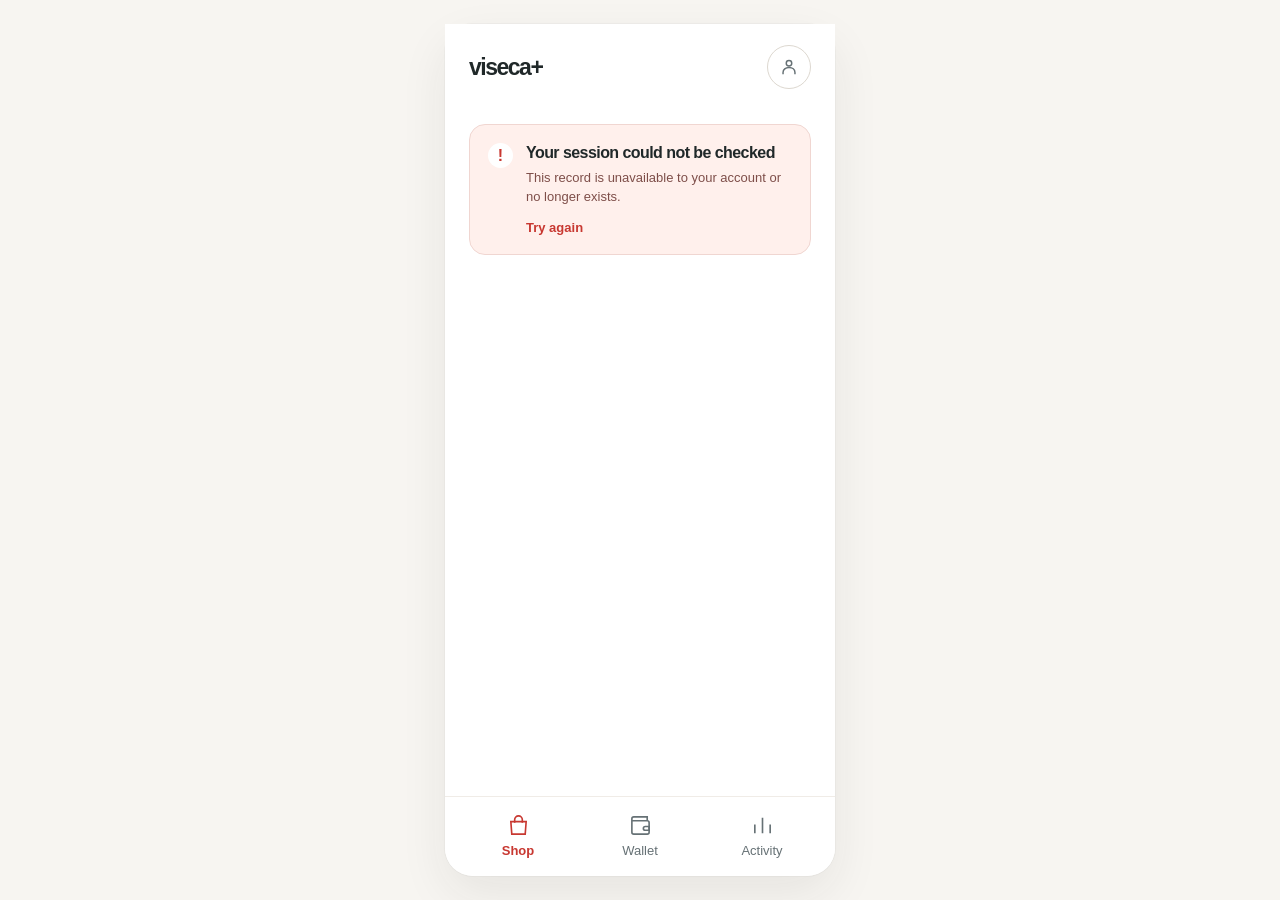
==== commit ac9ba9ce: "app: edit versioned account-wide spending limits" ====
--- a/app/index.html
+++ b/app/index.html
@@ -12,6 +12,7 @@
   <link rel="stylesheet" href="./identity.css" />
   <link rel="stylesheet" href="./pair-code.css" />
   <link rel="stylesheet" href="./harness.css" />
+  <link rel="stylesheet" href="./global-rules.css" />
   <script src="./api.js" defer></script>
   <script src="./app.js" defer></script>
 </head>
--- a/app/pair-code.css
+++ b/app/pair-code.css
@@ -72,3 +72,9 @@
 @media (max-width: 359px) {
   .pair-code-entry { padding: 16px; }
 }
+
+@media (max-height: 700px) {
+  .app-shell .pair-code-view { gap: 10px; padding-top: 12px; }
+  .pair-code-entry { gap: 10px; padding: 12px; }
+  .pair-code-fields { gap: 6px; }
+}
--- a/app/global-rules.css
+++ b/app/global-rules.css
@@ -0,0 +1,71 @@
+.global-rule-list,
+.global-rule-form {
+  display: grid;
+  gap: 12px;
+  min-width: 0;
+  margin-top: 16px;
+}
+
+.global-rule-list > p {
+  color: var(--muted);
+  font-size: 14px;
+}
+
+.global-rule-row {
+  display: grid;
+  grid-template-columns: minmax(0, 1fr) auto;
+  align-items: center;
+  gap: 12px;
+  padding: 13px;
+  border: 1px solid var(--line);
+  border-radius: 14px;
+  font-size: 14px;
+  line-height: 1.4;
+}
+
+.global-rule-row span { overflow-wrap: anywhere; }
+.global-rule-row button { min-height: 44px; }
+
+.global-rule-form {
+  padding-top: 17px;
+  border-top: 1px solid var(--line);
+}
+
+.global-rule-form h3 { font-size: 16px; }
+.global-rule-form label { font-size: 14px; font-weight: 650; }
+.global-rule-form input,
+.global-rule-form select {
+  width: 100%;
+  min-width: 0;
+  min-height: 48px;
+  padding: 10px 12px;
+  border: 1px solid var(--line);
+  border-radius: 12px;
+  background: var(--surface);
+  color: var(--ink);
+  font-size: 16px;
+}
+
+#global-days-wrap { display: grid; gap: 10px; }
+.global-rule-error {
+  margin-top: 14px;
+  padding: 12px;
+  border: 1px solid var(--accent);
+  border-radius: 12px;
+  background: var(--accent-soft);
+  color: var(--accent-dark);
+  font-size: 14px;
+  line-height: 1.4;
+}
+
+.global-rule-actions {
+  display: grid;
+  grid-template-columns: repeat(2, minmax(0, 1fr));
+  gap: 12px;
+  margin-top: 18px;
+}
+.global-rule-actions button { min-width: 0; min-height: 48px; }
+
+@media (max-width: 359px) {
+  .global-rule-row { grid-template-columns: minmax(0, 1fr); }
+}
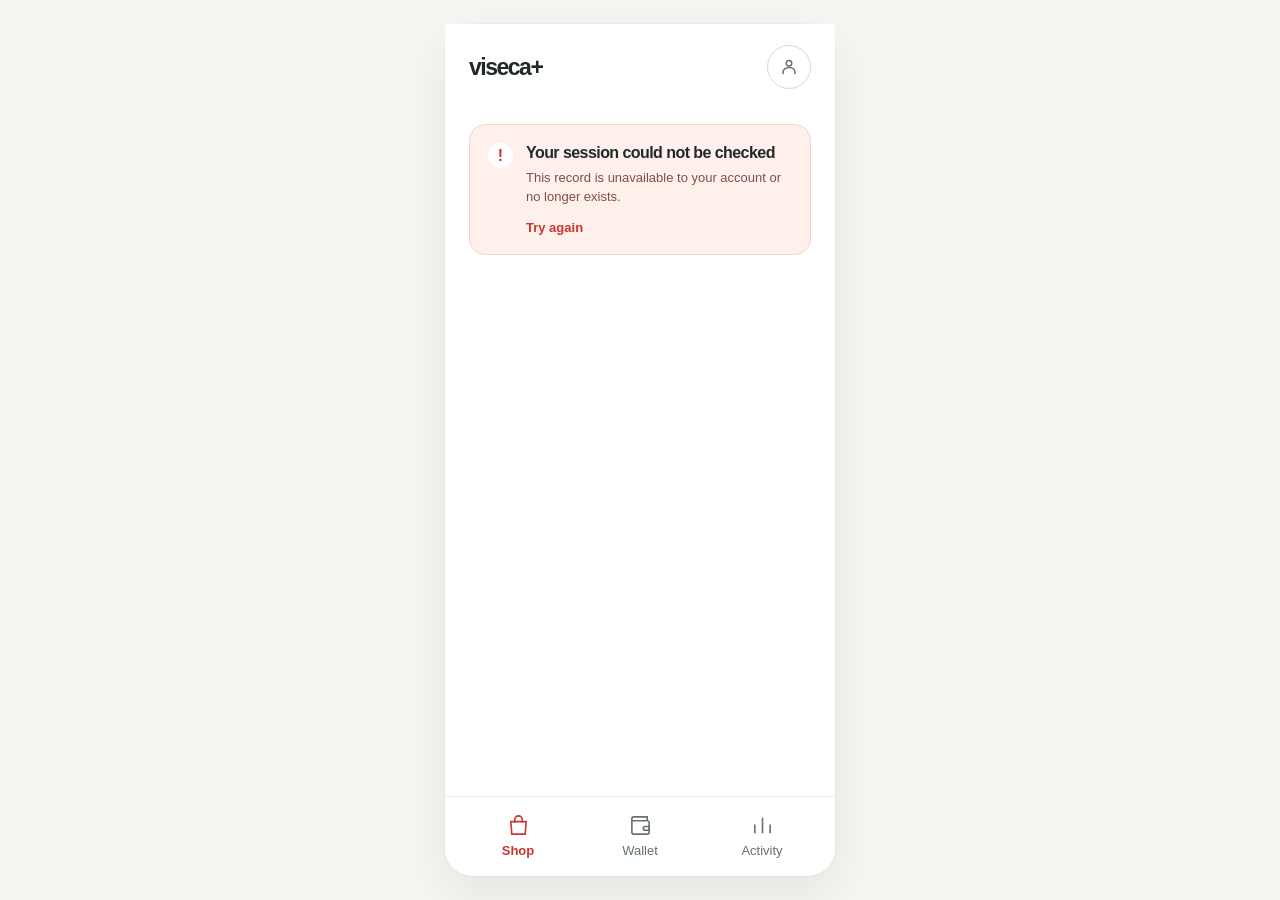
==== commit 578d5919: "Merge remote-tracking branch 'origin/main' into lane/classifier" ====
--- a/app/index.html
+++ b/app/index.html
@@ -12,7 +12,6 @@
   <link rel="stylesheet" href="./identity.css" />
   <link rel="stylesheet" href="./pair-code.css" />
   <link rel="stylesheet" href="./harness.css" />
-  <link rel="stylesheet" href="./global-rules.css" />
   <script src="./api.js" defer></script>
   <script src="./app.js" defer></script>
 </head>
--- a/app/styles.css
+++ b/app/styles.css
@@ -355,6 +355,11 @@
 .rule-item + .rule-item { padding-top: 13px; border-top: 1px solid var(--line); }
 .rule-check { color: var(--green); font-weight: 750; }
 .rule-actions { display: grid; gap: 14px; margin-top: 2px; }
+.global-cap-editor { display: grid; gap: 10px; padding-top: 14px; border-top: 1px solid var(--line); }
+.global-cap-editor label { font-size: 14px; font-weight: 650; }
+.global-cap-editor input { width: 100%; min-height: 47px; padding: 10px 12px; border: 1px solid #d9cfc6; border-radius: 10px; font: inherit; }
+.global-cap-editor > p { color: var(--muted); font-size: 13px; line-height: 1.45; }
+.global-cap-actions { display: flex; flex-wrap: wrap; align-items: center; gap: 12px; }
 .danger-link { width: fit-content; padding: 7px 0; border: 0; background: transparent; color: var(--accent); font-weight: 670; }
 .outline-button {
   display: inline-flex;
